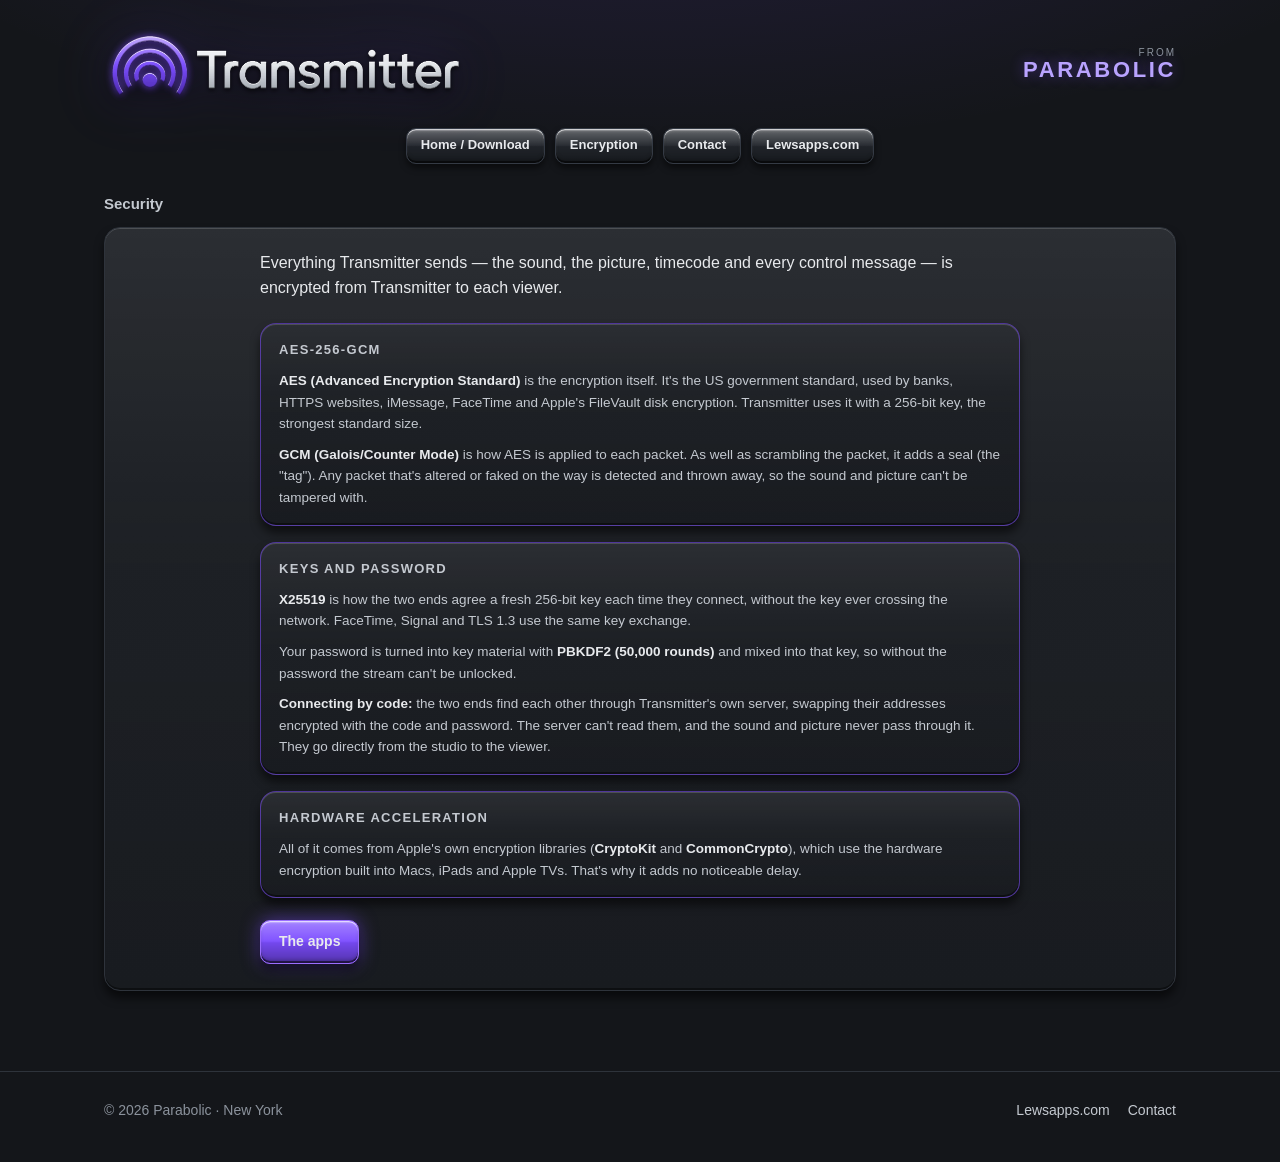
==== docs/encryption.html @ a1eb154b "Add Security (encryption) page Co-Authored-By: Claude Opus 5.5 <noreply@anthropic.com> Claude-Sessio" ====
<!doctype html>
<html lang="en">
<head>
<meta charset="utf-8">
<meta name="viewport" content="width=device-width, initial-scale=1">
<title>Security — Transmitter</title>
<meta name="description" content="How Transmitter encrypts sound, picture, timecode and control messages: AES-256-GCM, X25519 key exchange and PBKDF2 passwords.">
<meta property="og:title" content="Transmitter — from Parabolic">
<meta property="og:description" content="Stream multichannel audio and picture with timecode between Pro Tools rooms, wherever they are.">
<meta name="theme-color" content="#14161a">
<link rel="stylesheet" href="assets/style.css">
<link rel="stylesheet" href="assets/transmitter.css">
<link rel="icon" type="image/png" href="assets/favicon.png">
<link rel="apple-touch-icon" href="assets/icon-180.png">
</head>
<body>
<header class="tx-head"><div class="tx-wrap">
  <a href="index.html" class="tx-logo-link"><img class="tx-mark" src="assets/transmitter-logo.webp" alt="Transmitter" width="1376" height="281"></a>
  <div class="from"><span>from</span><a href="https://lewsapps.com"><b>Parabolic</b></a></div>
</div></header>

<nav class="tx-nav">
  <a class="btn sm" href="index.html">Home / Download</a>
  <a class="btn sm" href="encryption.html">Encryption</a>
  <a class="btn sm" href="mailto:lew@parabolicny.com">Contact</a>
  <a class="btn sm" href="https://lewsapps.com">Lewsapps.com</a>
</nav>

<main class="tx-wrap">
  <h2 class="tx-section">Security</h2>
  <div class="card tx-page">
    <p class="lead">Everything Transmitter sends — the sound, the picture, timecode and every control message — is encrypted from Transmitter to each viewer.</p>

    <section class="card tx-box">
      <h4>AES-256-GCM</h4>
      <p><b>AES (Advanced Encryption Standard)</b> is the encryption itself. It's the US government standard, used by banks, HTTPS websites, iMessage, FaceTime and Apple's FileVault disk encryption. Transmitter uses it with a 256-bit key, the strongest standard size.</p>
      <p><b>GCM (Galois/Counter Mode)</b> is how AES is applied to each packet. As well as scrambling the packet, it adds a seal (the "tag"). Any packet that's altered or faked on the way is detected and thrown away, so the sound and picture can't be tampered with.</p>
    </section>

    <section class="card tx-box">
      <h4>Keys and password</h4>
      <p><b>X25519</b> is how the two ends agree a fresh 256-bit key each time they connect, without the key ever crossing the network. FaceTime, Signal and TLS 1.3 use the same key exchange.</p>
      <p>Your password is turned into key material with <b>PBKDF2 (50,000 rounds)</b> and mixed into that key, so without the password the stream can't be unlocked.</p>
      <p><b>Connecting by code:</b> the two ends find each other through Transmitter's own server, swapping their addresses encrypted with the code and password. The server can't read them, and the sound and picture never pass through it. They go directly from the studio to the viewer.</p>
    </section>

    <section class="card tx-box">
      <h4>Hardware acceleration</h4>
      <p>All of it comes from Apple's own encryption libraries (<b>CryptoKit</b> and <b>CommonCrypto</b>), which use the hardware encryption built into Macs, iPads and Apple TVs. That's why it adds no noticeable delay.</p>
    </section>

    <a class="btn primary tx-back" href="index.html#apps">The apps</a>
  </div>
</main>

<footer class="site"><div class="wrap tx-foot">
  <span>© 2026 Parabolic · New York</span>
  <nav><a href="https://lewsapps.com">Lewsapps.com</a><a href="mailto:lew@parabolicny.com">Contact</a></nav>
</div></footer>
</body>
</html>
---- docs/assets/style.css ----
:root {
  --bg: #14161a; --card: #1b1e23; --raised: #22262c; --well: #0e1013;
  --border: #2e333b; --line: #343a44; --muted: #8b929c; --text: #e8eaed; --subtle: #c4c9d0;
  --purple: #7c4dff; --purple-o: #9b6dff;
  --hi: linear-gradient(180deg, rgba(255,255,255,.30) 0%, rgba(255,255,255,.04) 48%, rgba(0,0,0,.07) 52%, rgba(0,0,0,.32) 100%);
  --hi-soft: linear-gradient(180deg, rgba(255,255,255,.07) 0%, rgba(255,255,255,.01) 40%, rgba(0,0,0,.10) 100%);
  --lo: linear-gradient(180deg, rgba(0,0,0,.26) 0%, rgba(0,0,0,.04) 55%, rgba(255,255,255,.12) 100%);
  --edge: inset 0 1.25px 0 rgba(255,255,255,.62), inset 0 3px 3px -1px rgba(255,255,255,.22), inset 0 -2px 0 rgba(0,0,0,.5), inset 0 -4px 4px -2px rgba(0,0,0,.35);
  --edge-soft: inset 0 1px 0 rgba(255,255,255,.16), inset 0 -2px 0 rgba(0,0,0,.45);
  --lift: 0 7px 10px rgba(0,0,0,.55);
  --lift-lg: 0 14px 30px rgba(0,0,0,.55);
}
* { box-sizing: border-box; }
html { scroll-behavior: smooth; }
body {
  margin: 0; background: var(--bg); color: var(--text);
  font: 16px/1.55 -apple-system, BlinkMacSystemFont, "SF Pro Text", "Helvetica Neue", Helvetica, Arial, sans-serif;
  -webkit-font-smoothing: antialiased;
  background-image: radial-gradient(1200px 500px at 50% -200px, rgba(124,77,255,.16), transparent 70%);
  background-repeat: no-repeat;
}
a { color: var(--purple-o); text-decoration: none; }
a:hover { text-decoration: underline; }
.wrap { max-width: 1120px; margin: 0 auto; padding: 0 24px; }

/* header */
header.site { position: sticky; top: 0; z-index: 10; background: rgba(20,22,26,.86); backdrop-filter: blur(12px); -webkit-backdrop-filter: blur(12px); border-bottom: 1px solid var(--border); }
header.site .wrap { display: flex; align-items: center; justify-content: space-between; height: 64px; }
.brand { display: flex; align-items: center; gap: 12px; color: var(--text); font-weight: 700; font-size: 18px; letter-spacing: -.01em; }
.brand:hover { text-decoration: none; }
.brand small { color: var(--muted); font-weight: 500; font-size: 13px; }
nav.top { display: flex; gap: 8px; }
nav.top a { color: var(--subtle); font-size: 14px; font-weight: 600; padding: 8px 12px; border-radius: 9px; }
nav.top a:hover { color: var(--text); background: var(--raised); text-decoration: none; }

/* bevel surfaces */
.card, .btn, .icon, .chip {
  background-image: var(--hi) !important; box-shadow: var(--edge), var(--lift);
}
.card { background-color: var(--card); border: 1px solid var(--border); border-radius: 16px; background-image: var(--hi-soft) !important; box-shadow: var(--edge-soft), var(--lift); }
.btn {
  display: inline-flex; align-items: center; justify-content: center; gap: 8px;
  height: 44px; padding: 0 18px; border-radius: 10px;
  font-size: 14px; font-weight: 600; color: var(--text);
  background-color: var(--raised); border: 1px solid var(--line);
  transition: transform .08s ease;
}
.btn:hover { text-decoration: none; border-color: var(--purple-o); }
.btn:active { background-image: var(--lo) !important; box-shadow: inset 0 2px 5px rgba(0,0,0,.65); transform: translateY(1px); }
.btn.primary { background-color: var(--purple); border-color: var(--purple-o); box-shadow: var(--edge), var(--lift), 0 0 18px rgba(124,77,255,.55); }
.btn.sm { height: 36px; padding: 0 14px; font-size: 13px; box-shadow: var(--edge), 0 4px 6px rgba(0,0,0,.5); }
.btn .ver { font-weight: 500; opacity: .75; font-variant-numeric: tabular-nums; }

/* hero */
.hero { padding: 72px 0 48px; text-align: center; }
.eyebrow { font-size: 11px; font-weight: 700; letter-spacing: .14em; text-transform: uppercase; color: var(--muted); }
.hero .eyebrow { font-size: clamp(18px, 2.6vw, 28px); letter-spacing: .16em; color: var(--subtle); }
.hero h1 { font-size: clamp(34px, 5.5vw, 56px); line-height: 1.05; letter-spacing: -.03em; margin: 12px 0 16px; font-weight: 800; }
/* brushed-metal text */
.metal {
  background: linear-gradient(180deg, #ffffff 0%, #e9ecf1 18%, #a9b0ba 46%, #6d747e 50%, #c9ced6 64%, #f4f6f9 82%, #9aa1ab 100%);
  -webkit-background-clip: text; background-clip: text; color: transparent;
  filter: drop-shadow(0 1px 0 rgba(255,255,255,.18)) drop-shadow(0 6px 10px rgba(0,0,0,.6));
}
.hero p.lede { max-width: 640px; margin: 0 auto; color: var(--subtle); font-size: 18px; }
.hero .actions { margin-top: 28px; display: flex; gap: 12px; justify-content: center; flex-wrap: wrap; }

/* filter pill */
.pill { display: inline-flex; gap: 4px; padding: 4px; border-radius: 12px; background-color: var(--well); background-image: var(--lo) !important; box-shadow: inset 0 2px 5px rgba(0,0,0,.65), inset 0 -1px 0 rgba(255,255,255,.06); }
.pill button { appearance: none; border: 1px solid transparent; background: transparent; color: var(--subtle); font: 600 13px/1 inherit; font-family: inherit; padding: 9px 14px; border-radius: 9px; cursor: pointer; }
.pill button:hover { color: var(--text); }
.pill button.on { color: #fff; background-color: var(--purple); border-color: var(--purple-o); background-image: var(--hi) !important; box-shadow: var(--edge), var(--lift), 0 0 18px rgba(124,77,255,.7); }
.toolbar { display: flex; justify-content: center; margin: 8px 0 28px; }

/* app grid */
.grid { display: grid; grid-template-columns: repeat(auto-fill, minmax(240px, 1fr)); gap: 18px; }
.app { padding: 22px; display: flex; flex-direction: column; gap: 14px; position: relative; overflow: hidden; }
.app::before { content: ""; position: absolute; inset: 0 0 auto 0; height: 2px; background: var(--c); opacity: .85; }
.app .head { display: flex; gap: 14px; align-items: center; }
.icon { width: 56px; height: 56px; border-radius: 14px; flex: none; display: grid; place-items: center; background-color: var(--c); border: 1px solid rgba(255,255,255,.12); color: #111; font-weight: 800; font-size: 26px; letter-spacing: -.03em; text-shadow: 0 1px 0 rgba(255,255,255,.35); box-shadow: var(--edge), var(--lift), 0 0 22px color-mix(in srgb, var(--c) 45%, transparent); }
.icon.lg { width: 96px; height: 96px; border-radius: 22px; font-size: 44px; }
.icon svg { width: 60%; height: 60%; }
.app h3 { margin: 0; font-size: 21px; letter-spacing: -.01em; }
.kind { font-size: 11px; font-weight: 700; letter-spacing: .12em; text-transform: uppercase; color: var(--c); }
.app p { margin: 0; color: var(--subtle); font-size: 15px; }
.app .req { font-size: 12.5px; color: var(--muted); }
.app .actions { margin-top: auto; display: flex; gap: 10px; flex-wrap: wrap; padding-top: 6px; }
.app .btn.primary { background-color: color-mix(in srgb, var(--c) 55%, #1b1e23); border-color: var(--c); box-shadow: var(--edge), var(--lift), 0 0 16px color-mix(in srgb, var(--c) 45%, transparent); }

/* transmitter feature */
.feature-card { margin: 0 0 40px; padding: 18px 24px; display: flex; gap: 24px; align-items: center; flex-wrap: wrap; }
.feature-card .txt { flex: 1 1 360px; }
.feature-card h2 { margin: 6px 0 8px; font-size: 28px; letter-spacing: -.02em; }
.feature-card p { margin: 0; color: var(--subtle); font-size: 15px; }
.tx-visit { display: flex; justify-content: center; margin: 0 0 40px; }

/* sections */
section.block { padding: 64px 0 8px; }
section.block h2 { font-size: 30px; letter-spacing: -.02em; margin: 6px 0 20px; }
.cols { display: grid; grid-template-columns: repeat(auto-fit, minmax(280px, 1fr)); gap: 22px; }
.cols .card { padding: 22px; }
.cols .card h3 { margin: 0 0 8px; font-size: 17px; }
.cols .card p, .cols .card li { color: var(--subtle); font-size: 15px; margin: 0; }
.cols .card ol, .cols .card ul { padding-left: 20px; margin: 0; }
.cols .card li + li { margin-top: 6px; }

/* app detail page */
.crumb { padding-top: 28px; font-size: 14px; }
.detail { display: grid; grid-template-columns: 1.2fr 1fr; gap: 28px; padding: 28px 0 0; align-items: start; }
.detail .main { padding: 32px; }
.detail .main .head { display: flex; gap: 20px; align-items: center; margin-bottom: 20px; }
.detail h1 { margin: 4px 0 0; font-size: 42px; letter-spacing: -.025em; line-height: 1.05; }
.detail .tag { font-size: 18px; color: var(--subtle); margin: 4px 0 0; }
.detail .summary { font-size: 17px; color: var(--subtle); margin: 0 0 24px; }
.detail .side { padding: 24px; }
.detail .side h3 { font-size: 11px; letter-spacing: .14em; text-transform: uppercase; color: var(--muted); margin: 0 0 12px; }
.detail ul.feat { list-style: none; padding: 0; margin: 0 0 24px; }
.detail ul.feat li { padding: 10px 0 10px 28px; border-bottom: 1px solid var(--border); position: relative; color: var(--text); }
.detail ul.feat li::before { content: ""; position: absolute; left: 4px; top: 17px; width: 10px; height: 10px; border-radius: 3px; background: var(--c); box-shadow: 0 0 10px var(--c); }
.detail .meta { display: grid; grid-template-columns: auto 1fr; gap: 6px 16px; font-size: 14px; }
.detail .meta dt { color: var(--muted); }
.detail .meta dd { margin: 0; }
.detail .main .actions { display: flex; gap: 12px; flex-wrap: wrap; }
.detail .main .btn.primary { background-color: color-mix(in srgb, var(--c) 55%, #1b1e23); border-color: var(--c); box-shadow: var(--edge), var(--lift), 0 0 18px color-mix(in srgb, var(--c) 50%, transparent); }
.others { padding: 56px 0 0; }
.others .row { display: flex; gap: 14px; flex-wrap: wrap; }
.others a.chip { display: inline-flex; align-items: center; gap: 10px; padding: 8px 14px 8px 8px; border-radius: 12px; background-color: var(--raised); border: 1px solid var(--line); color: var(--text); font-weight: 600; font-size: 14px; }
.others a.chip:hover { text-decoration: none; border-color: var(--c); }
.others .icon { width: 30px; height: 30px; border-radius: 8px; font-size: 15px; box-shadow: var(--edge), 0 3px 5px rgba(0,0,0,.5); }

/* footer */
footer.site { margin-top: 80px; border-top: 1px solid var(--border); padding: 28px 0 40px; color: var(--muted); font-size: 14px; }
footer.site .wrap { display: flex; justify-content: space-between; gap: 16px; flex-wrap: wrap; align-items: center; }
footer.site nav { display: flex; gap: 18px; }
footer.site a { color: var(--subtle); }

@media (max-width: 820px) {
  .detail { grid-template-columns: 1fr; }
  nav.top a.hide-sm, .brand small { display: none; }
  .brand { white-space: nowrap; }
  .hero { padding-top: 48px; }
}

/* logo */
.brand img { height: 34px; width: auto; display: block; }
.hero h1 { margin: 16px 0 20px; }
.hero-logo { width: min(620px, 88vw); height: auto; display: inline-block; filter: drop-shadow(0 10px 18px rgba(0,0,0,.6)) drop-shadow(0 0 30px rgba(124,77,255,.18)); }
/* real app icons */
img.icon.pic { background: none !important; border: 0; padding: 0; object-fit: cover; box-shadow: 0 6px 12px rgba(0,0,0,.55), 0 0 18px color-mix(in srgb, var(--c) 30%, transparent); }
.others img.icon.pic { box-shadow: 0 3px 5px rgba(0,0,0,.5); }
.tx-logo { width: min(260px, 100%); height: auto; display: block; margin: 10px 0 6px; filter: drop-shadow(0 6px 10px rgba(0,0,0,.55)); }

/* compact cards: up to 8 across */
.wrap { max-width: 1400px; }
.grid { grid-template-columns: repeat(auto-fill, minmax(140px, 1fr)); gap: 14px; }
.app { padding: 16px 12px 14px; gap: 10px; text-align: center; }
.app .head { flex-direction: column; gap: 10px; }
.app .head .icon { width: 52px; height: 52px; }
.app h3 { font-size: 16px; line-height: 1.2; }
.app .kind { font-size: 9.5px; letter-spacing: .1em; margin-bottom: 3px; }
.app > p { font-size: 13px; line-height: 1.45; }
.app .req { font-size: 11px; line-height: 1.4; }
.app .actions { flex-direction: column; gap: 6px; padding-top: 2px; align-items: stretch; }
.app .actions .btn.sm { height: 32px; padding: 0 8px; font-size: 12px; justify-content: center; }
.app .actions .btn.sm { white-space: nowrap; }
.app .kind { color: #fff; }
/* screenshots */
.app .thumb { display: grid; place-items: center; height: 48px; width: 72%; margin: 0 auto; border-radius: 7px; background: #0c0d0f; box-shadow: inset 0 2px 5px rgba(0,0,0,.7), inset 0 -1px 0 rgba(255,255,255,.05); overflow: hidden; padding: 4px; }
.app .thumb img { max-width: 100%; max-height: 100%; object-fit: contain; border-radius: 4px; display: block; }
.app .thumb:hover { outline: 1px solid var(--c); }
figure.shot { margin: 24px auto 0; padding: 14px; width: fit-content; max-width: 100%; }
figure.shot a { display: block; }
figure.shot img { max-width: min(calc(100vw - 80px), 720px); max-height: 380px; width: auto; height: auto; object-fit: contain; display: block; border-radius: 10px; box-shadow: 0 18px 40px rgba(0,0,0,.6), 0 0 0 1px rgba(255,255,255,.06); }
.detail .main .kind { display: none; }
/* compact app pages */
.detail { max-width: 940px; margin: 0 auto; gap: 18px; padding-top: 16px; }
.crumb { max-width: 940px; margin-left: auto; margin-right: auto; }
.detail .main { padding: 22px; }
.detail .main .head { gap: 14px; margin-bottom: 12px; }
.detail .icon.lg { width: 64px; height: 64px; border-radius: 15px; }
.detail h1 { font-size: 28px; }
.detail .tag { font-size: 14px; }
.detail .summary { font-size: 14px; margin-bottom: 16px; }
.detail .main .btn { height: 36px; padding: 0 14px; font-size: 13px; }
.detail .side { padding: 18px 20px; }
.detail .side h3 { font-size: 10px; margin-bottom: 6px; }
.detail ul.feat { margin-bottom: 14px; }
.detail ul.feat li { padding: 6px 0 6px 22px; font-size: 13.5px; }
.detail ul.feat li::before { top: 12px; width: 8px; height: 8px; }
.detail .meta { font-size: 12.5px; gap: 3px 14px; }
figure.shot { margin-top: 18px; padding: 10px; }
figure.shot img { max-width: min(calc(100vw - 60px), 520px); max-height: 280px; border-radius: 8px; }
.others { max-width: 940px; margin: 0 auto; padding-top: 36px; }
/* app pages: two equal cards, features card short and wide */
.detail, .crumb, .others { max-width: 1028px; }
.detail { grid-template-columns: repeat(2, minmax(0, 500px)); justify-content: center; align-items: stretch; }
.detail .side { display: grid; grid-template-columns: 1fr 1fr; grid-template-rows: auto 1fr; grid-auto-flow: column; column-gap: 22px; }
.detail .side ul.feat { margin-bottom: 0; }
@media (max-width: 820px) { .detail { grid-template-columns: 1fr; } .detail .side { grid-template-columns: 1fr; grid-auto-flow: row; } }
/* shorter, wider app page cards */
.detail, .crumb, .others { max-width: 1188px; }
.detail { grid-template-columns: repeat(2, minmax(0, 580px)); gap: 20px; }
.detail .main { padding: 20px 26px 20px; }
.detail .main .head { margin-bottom: 10px; }
.detail .summary { margin-bottom: 14px; }
.detail .side { padding: 16px 24px; column-gap: 28px; }
.detail .side h3 { margin-bottom: 6px; }
.detail ul.feat li { padding: 5px 0 5px 22px; font-size: 14px; }
.detail ul.feat li::before { top: 11px; width: 8px; height: 8px; }
.detail .meta { font-size: 13px; gap: 4px 14px; }
.detail .side { grid-template-columns: 1.35fr 1fr; }
figure.shot.wide img { max-width: min(calc(100vw - 60px), 1150px); max-height: 420px; }
---- docs/assets/transmitter.css ----
/* transmitter.info — builds on style.css (shared with lewsapps.com) */
.tx-wrap { max-width: 1120px; margin: 0 auto; padding: 0 24px; }
.tx-head .tx-wrap { display: flex; align-items: center; justify-content: space-between; gap: 20px; padding-top: 28px; padding-bottom: 8px; }
.tx-mark { width: min(360px, 62vw); height: auto; display: block; filter: drop-shadow(0 8px 14px rgba(0,0,0,.6)) drop-shadow(0 0 26px rgba(124,77,255,.18)); }
.from { display: flex; flex-direction: column; align-items: flex-end; line-height: 1.1; }
.from span { font-size: 10px; letter-spacing: .2em; text-transform: uppercase; color: var(--muted); }
.from b { font-size: 22px; font-weight: 800; letter-spacing: .12em; text-transform: uppercase; color: #b9a3ff; text-shadow: 0 0 14px rgba(124,77,255,.45); }
.from a:hover { text-decoration: none; }

.tx-nav { display: flex; flex-wrap: wrap; justify-content: center; gap: 10px; margin: 18px 0 8px; }

.tx-section { font-size: 15px; font-weight: 600; color: var(--subtle); margin: 28px 0 12px; }
.tx-grid { display: grid; grid-template-columns: repeat(2, minmax(0, 1fr)); gap: 18px; }
.tx-card { padding: 22px 22px 20px; display: flex; flex-direction: column; gap: 10px; border-color: color-mix(in srgb, var(--purple) 55%, transparent); }
.tx-card h3 { margin: 0; font-size: 19px; letter-spacing: -.01em; }
.tx-card .plat { font-size: 11px; font-weight: 700; letter-spacing: .14em; text-transform: uppercase; color: #fff; margin-top: -4px; }
.tx-card p { margin: 0; color: var(--subtle); font-size: 15px; line-height: 1.55; }
.tx-card .req { font-size: 12px; color: var(--muted); margin-top: 4px; }
.tx-card .btn.primary { margin-top: auto; height: 46px; justify-content: center; font-size: 15px; width: 100%; }

.tx-foot { max-width: 1120px; }
@media (max-width: 760px) { .tx-grid { grid-template-columns: 1fr; } .from b { font-size: 17px; } }

/* text pages */
.tx-page { padding: 22px 24px 26px; }
.tx-page > * { max-width: 760px; margin-left: auto; margin-right: auto; }
.tx-page .lead { font-size: 16px; color: var(--text); line-height: 1.6; margin-top: 0; margin-bottom: 22px; }
.tx-box { padding: 16px 18px; margin-bottom: 16px; border-color: color-mix(in srgb, var(--purple) 55%, transparent); }
.tx-box h4 { margin: 0 0 10px; font-size: 13px; font-weight: 700; letter-spacing: .1em; text-transform: uppercase; color: var(--subtle); }
.tx-box p { margin: 0 0 9px; font-size: 13.5px; line-height: 1.6; color: var(--subtle); }
.tx-box p:last-child { margin-bottom: 0; }
.tx-box b { color: var(--text); }
.tx-back { display: inline-flex; margin-top: 6px; }
.tx-page > .tx-back { margin-left: max(0px, calc((100% - 760px) / 2)); }
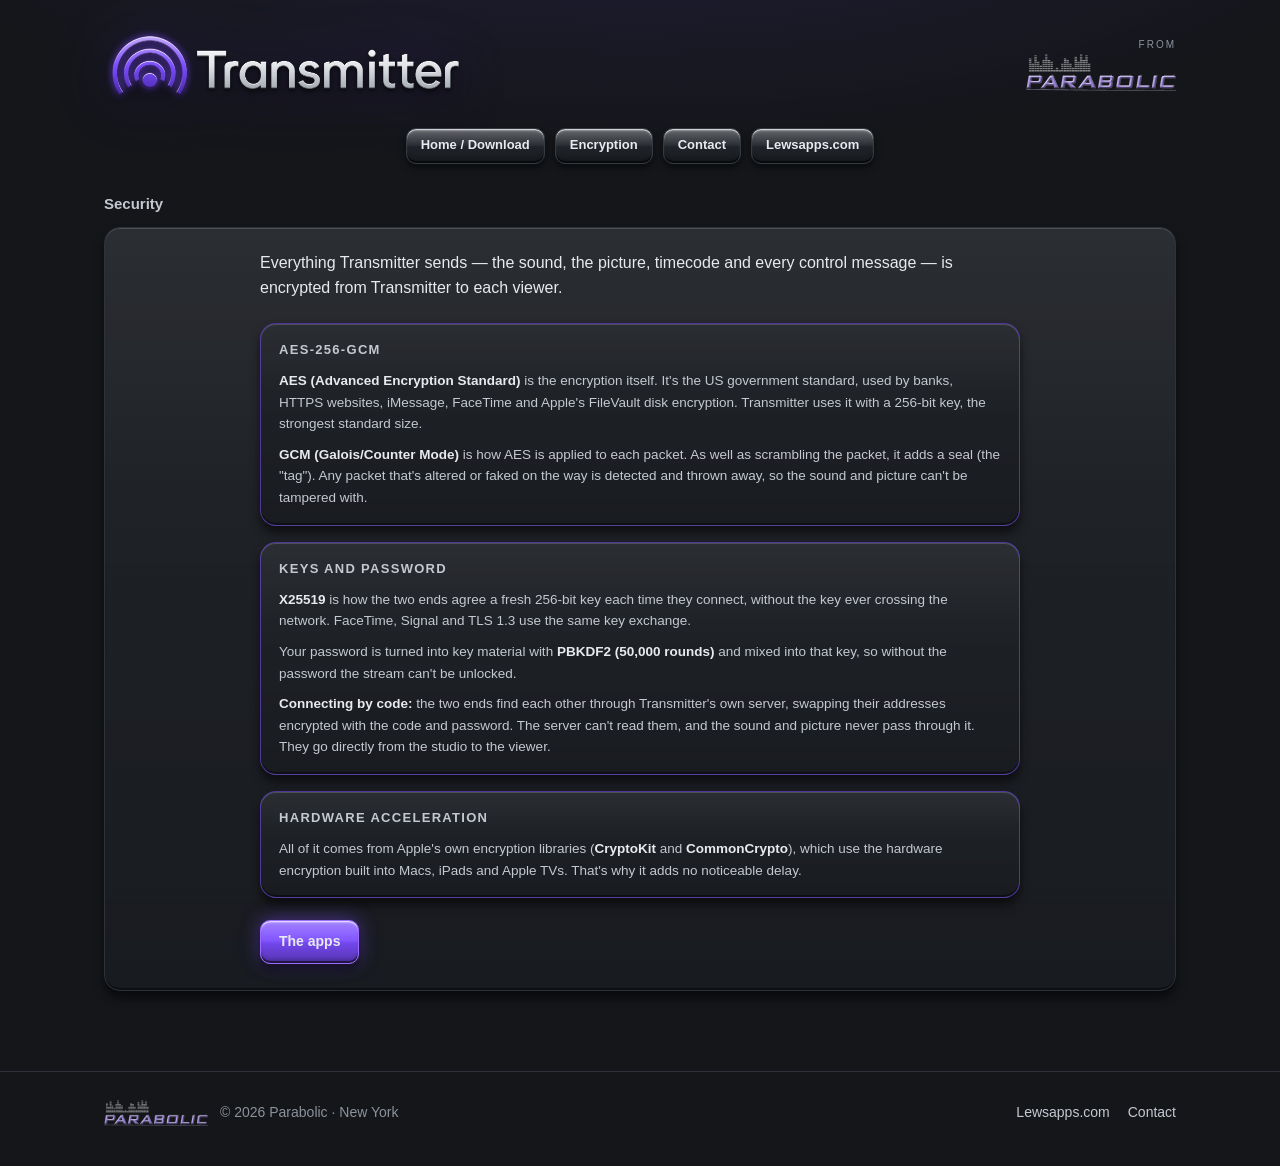
==== commit 3d66aab2: "Use the Parabolic logo in header and footer Co-Authored-By: Claude Opus 5.5 <noreply@anthropic.com> " ====
--- a/docs/encryption.html
+++ b/docs/encryption.html
@@ -16,7 +16,7 @@
 <body>
 <header class="tx-head"><div class="tx-wrap">
   <a href="index.html" class="tx-logo-link"><img class="tx-mark" src="assets/transmitter-logo.webp" alt="Transmitter" width="1376" height="281"></a>
-  <div class="from"><span>from</span><a href="https://lewsapps.com"><b>Parabolic</b></a></div>
+  <div class="from"><span>from</span><a href="https://lewsapps.com"><img class="parabolic" src="assets/parabolic-logo.png" alt="Parabolic" width="600" height="146"></a></div>
 </div></header>
 
 <nav class="tx-nav">
@@ -54,7 +54,7 @@
 </main>
 
 <footer class="site"><div class="wrap tx-foot">
-  <span>© 2026 Parabolic · New York</span>
+  <span class="foot-p"><img class="parabolic" src="assets/parabolic-logo.png" alt="Parabolic" width="600" height="146"> © 2026 Parabolic · New York</span>
   <nav><a href="https://lewsapps.com">Lewsapps.com</a><a href="mailto:lew@parabolicny.com">Contact</a></nav>
 </div></footer>
 </body>
--- a/docs/assets/transmitter.css
+++ b/docs/assets/transmitter.css
@@ -32,3 +32,8 @@
 .tx-box b { color: var(--text); }
 .tx-back { display: inline-flex; margin-top: 6px; }
 .tx-page > .tx-back { margin-left: max(0px, calc((100% - 760px) / 2)); }
+
+/* Parabolic logo */
+.from img.parabolic { width: 150px; height: auto; display: block; margin-top: 4px; }
+footer.site .foot-p { display: inline-flex; align-items: center; gap: 12px; }
+footer.site .foot-p img.parabolic { width: 104px; height: auto; display: block; }
